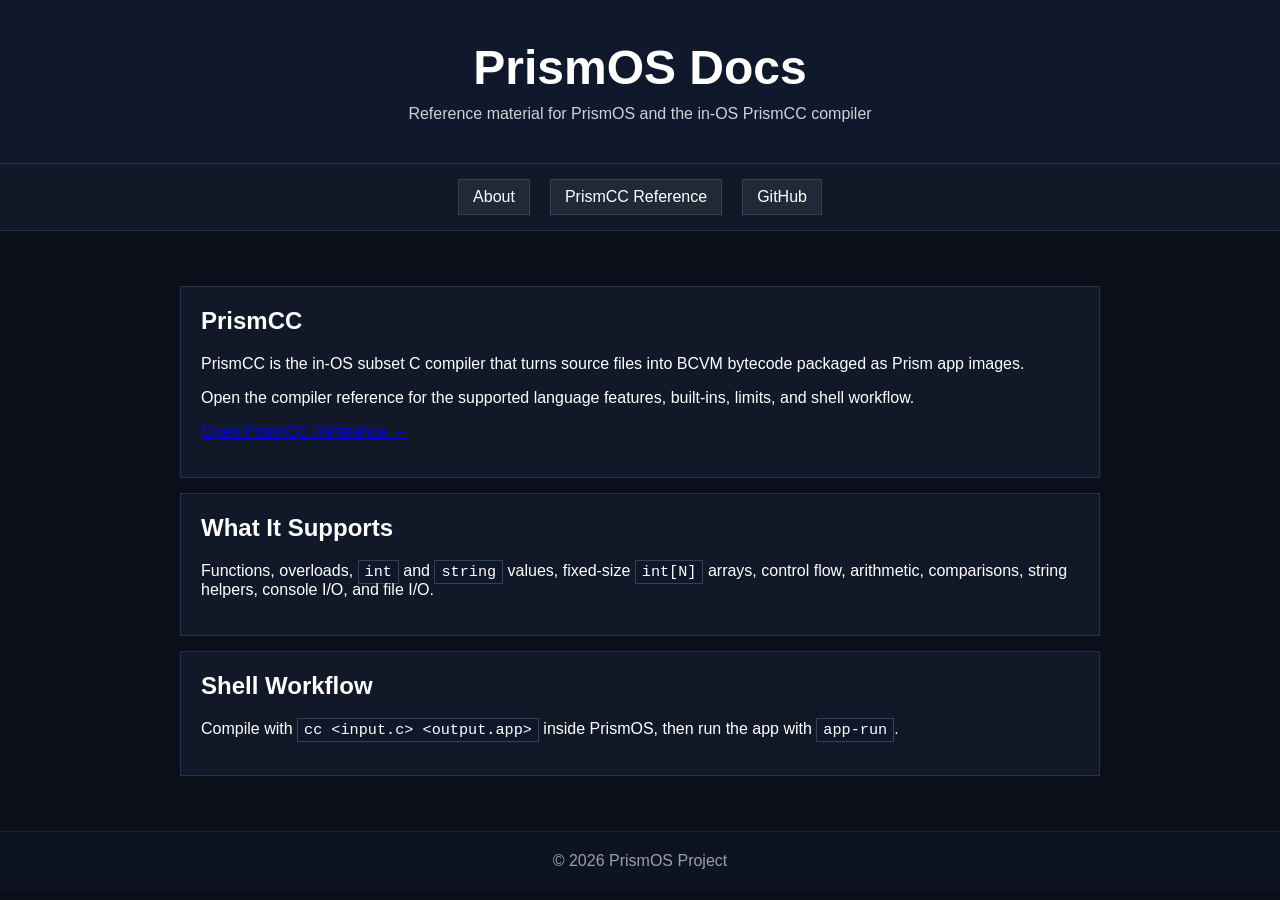
==== docs/index.html @ 4e9d723e "Added Docs" ====
<!DOCTYPE html>
<html lang="en">
<head>
  <meta charset="UTF-8">
  <meta name="viewport" content="width=device-width, initial-scale=1.0">
  <title>PrismOS Docs</title>
  <link rel="stylesheet" href="style.css">
</head>
<body>
  <header>
    <h1>PrismOS Docs</h1>
    <p>Reference material for PrismOS and the in-OS PrismCC compiler</p>
  </header>

  <nav>
    <a href="#about">About</a>
    <a href="prismcc.html">PrismCC Reference</a>
    <a href="https://github.com/Retr0Aa/PrismOS" target="_blank" rel="noreferrer">GitHub</a>
  </nav>

  <div class="container">
    <div class="card" id="about">
      <h2>PrismCC</h2>
      <p>
        PrismCC is the in-OS subset C compiler that turns source files into BCVM bytecode
        packaged as Prism app images.
      </p>
      <p>
        Open the compiler reference for the supported language features, built-ins, limits,
        and shell workflow.
      </p>
      <p>
        <a href="prismcc.html">Open PrismCC Reference →</a>
      </p>
    </div>

    <div class="card">
      <h2>What It Supports</h2>
      <p>
        Functions, overloads, <code>int</code> and <code>string</code> values, fixed-size
        <code>int[N]</code> arrays, control flow, arithmetic, comparisons, string helpers,
        console I/O, and file I/O.
      </p>
    </div>

    <div class="card">
      <h2>Shell Workflow</h2>
      <p>
        Compile with <code>cc &lt;input.c&gt; &lt;output.app&gt;</code> inside PrismOS, then run the
        app with <code>app-run</code>.
      </p>
    </div>
  </div>

  <div class="footer">© 2026 PrismOS Project</div>
</body>
</html>
---- docs/style.css ----
* {
  box-sizing: border-box;
}

body {
  margin: 0;
  font-family: Arial, sans-serif;
  background: #0b0f1a;
  color: #ffffff;
}

header {
  padding: 40px;
  text-align: center;
  background: #10192c;
  border-bottom: 1px solid #24324f;
}

header h1 {
  margin: 0;
  font-size: 48px;
}

header p {
  margin: 10px 0 0;
  opacity: 0.8;
}

nav {
  display: flex;
  justify-content: center;
  gap: 20px;
  padding: 15px;
  background: #111827;
  border-bottom: 1px solid #24324f;
}

nav a {
  color: #ffffff;
  text-decoration: none;
  padding: 8px 14px;
  background: #1f2937;
  border: 1px solid #334155;
}

nav a:hover {
  background: #273244;
}

.container {
  max-width: 1000px;
  margin: 0 auto;
  padding: 40px;
}

.card {
  background: #111827;
  padding: 20px;
  margin: 15px 0;
  border: 1px solid #24324f;
}

.card h2 {
  margin-top: 0;
}

.card ul,
.card ol {
  margin-top: 10px;
  padding-left: 24px;
}

.card code,
.inline-code {
  font-family: "Courier New", monospace;
  font-size: 0.95em;
  background: #0f172a;
  padding: 2px 6px;
  border: 1px solid #334155;
}

.api-item {
  padding: 16px 0;
  border-top: 1px solid #24324f;
}

.api-item:first-of-type {
  border-top: 0;
  padding-top: 0;
}

.api-title {
  margin: 0 0 8px;
  font-size: 1.05rem;
}

.api-meta {
  margin: 0 0 10px;
  color: #c9d4e8;
}

.api-example {
  margin: 10px 0 0;
  padding: 12px;
  background: #0b1220;
  border: 1px solid #24324f;
  overflow-x: auto;
}

.api-example code {
  background: transparent;
  border: 0;
  padding: 0;
  display: block;
  white-space: pre;
}

.note {
  opacity: 0.85;
}

.two-col {
  display: grid;
  grid-template-columns: repeat(2, minmax(0, 1fr));
  gap: 15px;
}

.footer {
  text-align: center;
  padding: 20px;
  opacity: 0.6;
  border-top: 1px solid #24324f;
  background: #0f172a;
}

@media (max-width: 720px) {
  header {
    padding: 28px 20px;
  }

  header h1 {
    font-size: 36px;
  }

  nav {
    flex-wrap: wrap;
    gap: 10px;
  }

  .container {
    padding: 20px;
  }

  .two-col {
    grid-template-columns: 1fr;
  }
}
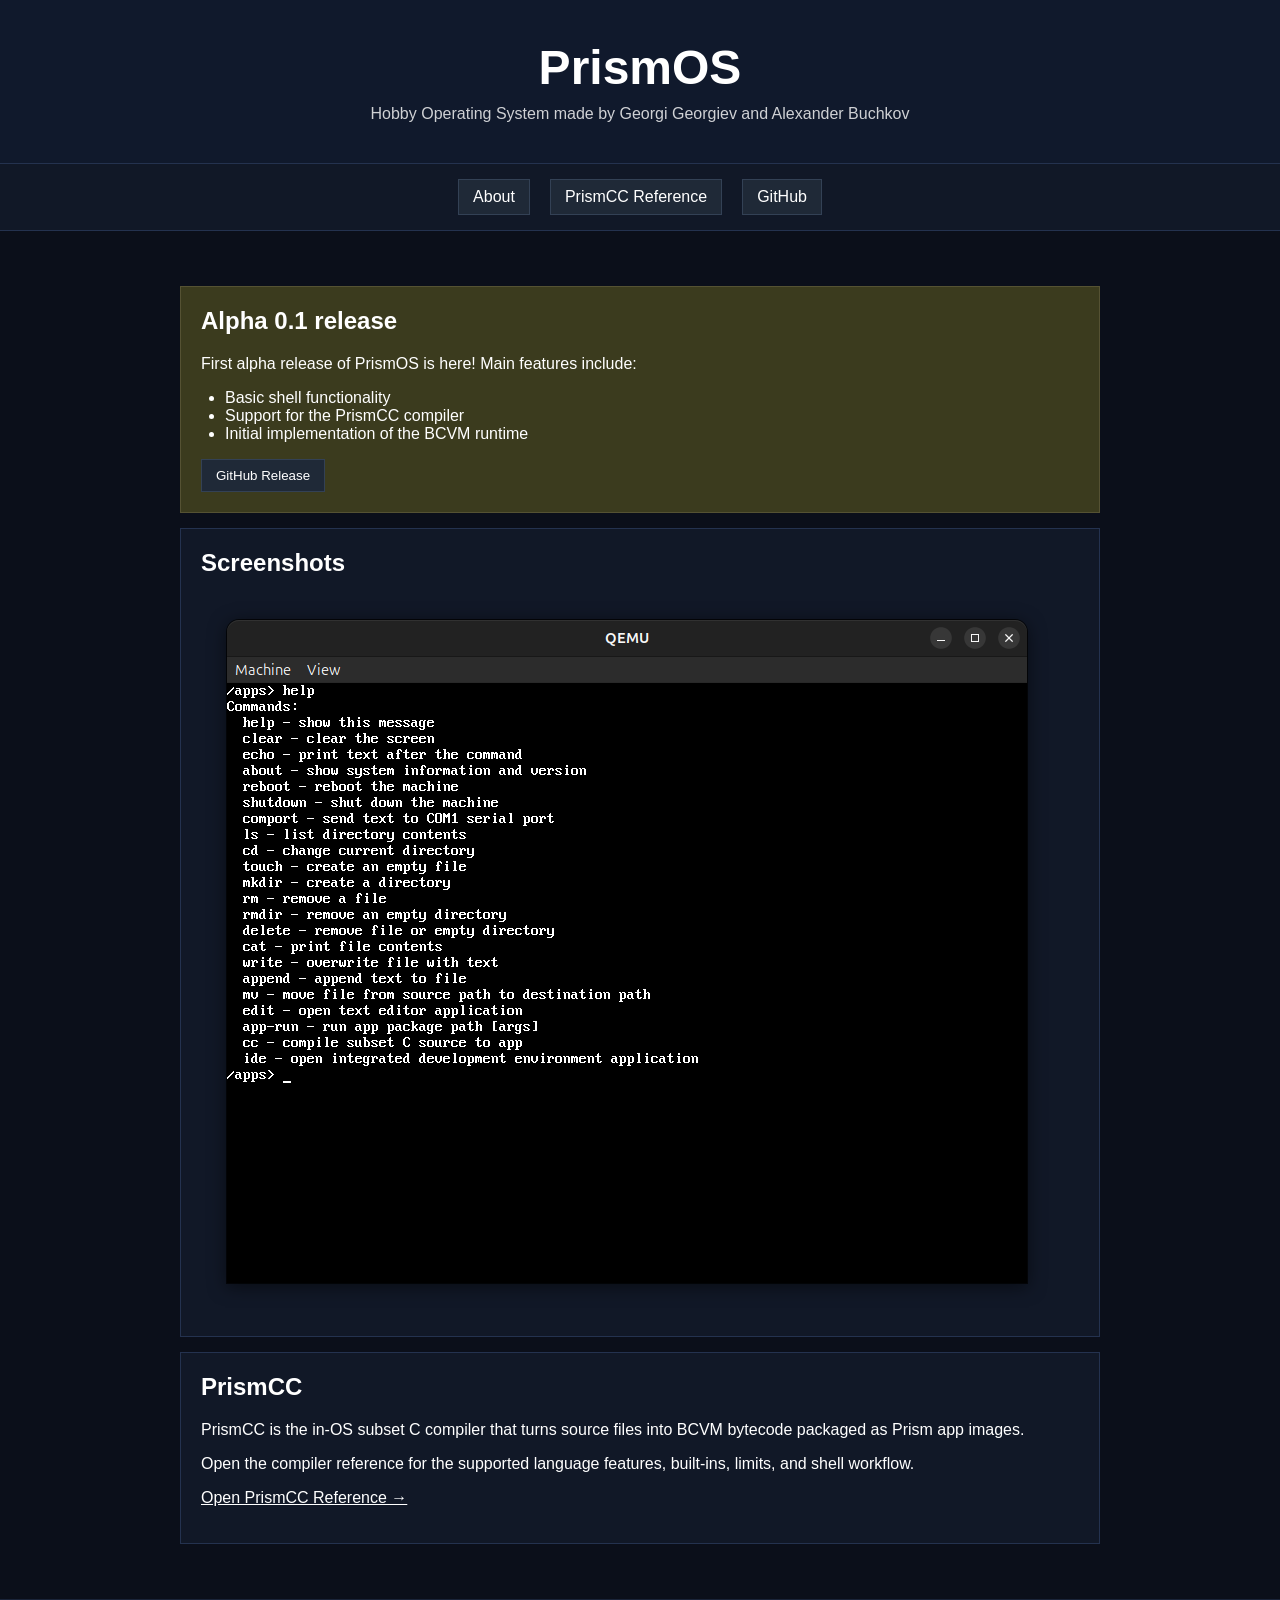
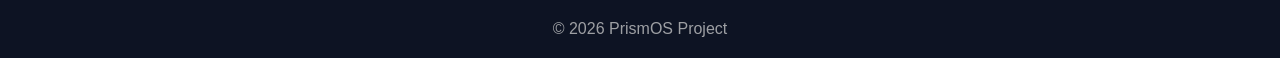
==== commit ebdaf512: "Reworked website" ====
--- a/docs/index.html
+++ b/docs/index.html
@@ -1,15 +1,17 @@
 <!DOCTYPE html>
 <html lang="en">
+
 <head>
   <meta charset="UTF-8">
   <meta name="viewport" content="width=device-width, initial-scale=1.0">
-  <title>PrismOS Docs</title>
+  <title>PrismOS</title>
   <link rel="stylesheet" href="style.css">
 </head>
+
 <body>
   <header>
-    <h1>PrismOS Docs</h1>
-    <p>Reference material for PrismOS and the in-OS PrismCC compiler</p>
+    <h1>PrismOS</h1>
+    <p>Hobby Operating System made by Georgi Georgiev and Alexander Buchkov</p>
   </header>
 
   <nav>
@@ -19,6 +21,25 @@
   </nav>
 
   <div class="container">
+    <div class="card card-warning" id="release">
+      <h2>Alpha 0.1 release</h2>
+
+      <p>First alpha release of PrismOS is here! Main features include:</p>
+      <ul>
+        <li>Basic shell functionality</li>
+        <li>Support for the PrismCC compiler</li>
+        <li>Initial implementation of the BCVM runtime</li>
+      </ul>
+
+      <a href="https://github.com/Retr0Aa/PrismOS/releases/tag/a0.1" target="_blank" rel="noreferrer">
+        <button class="btn">GitHub Release</button>
+      </a>
+    </div>
+    <div class="card" id="screenshots">
+      <h2>Screenshots</h2>
+
+      <img src="screenshot-1.png" alt="PrismOS Shell" class="screenshot">
+    </div>
     <div class="card" id="about">
       <h2>PrismCC</h2>
       <p>
@@ -33,25 +54,11 @@
         <a href="prismcc.html">Open PrismCC Reference →</a>
       </p>
     </div>
-
-    <div class="card">
-      <h2>What It Supports</h2>
-      <p>
-        Functions, overloads, <code>int</code> and <code>string</code> values, fixed-size
-        <code>int[N]</code> arrays, control flow, arithmetic, comparisons, string helpers,
-        console I/O, and file I/O.
-      </p>
-    </div>
-
-    <div class="card">
-      <h2>Shell Workflow</h2>
-      <p>
-        Compile with <code>cc &lt;input.c&gt; &lt;output.app&gt;</code> inside PrismOS, then run the
-        app with <code>app-run</code>.
-      </p>
-    </div>
   </div>
 
-  <div class="footer">© 2026 PrismOS Project</div>
+  <footer>
+    <div class="footer">© 2026 PrismOS Project</div>
+  </footer>
 </body>
-</html>
+
+</html>
--- a/docs/style.css
+++ b/docs/style.css
@@ -7,6 +7,10 @@
   font-family: Arial, sans-serif;
   background: #0b0f1a;
   color: #ffffff;
+}
+
+a:any-link {
+  color: white;
 }
 
 header {
@@ -35,7 +39,7 @@
   border-bottom: 1px solid #24324f;
 }
 
-nav a {
+nav a, .btn {
   color: #ffffff;
   text-decoration: none;
   padding: 8px 14px;
@@ -43,8 +47,9 @@
   border: 1px solid #334155;
 }
 
-nav a:hover {
+nav a:hover, .btn:hover {
   background: #273244;
+  cursor: pointer;
 }
 
 .container {
@@ -77,6 +82,11 @@
   background: #0f172a;
   padding: 2px 6px;
   border: 1px solid #334155;
+}
+
+.card-warning {
+  background: #3b3b1e;
+  border-color: #555233;
 }
 
 .api-item {
